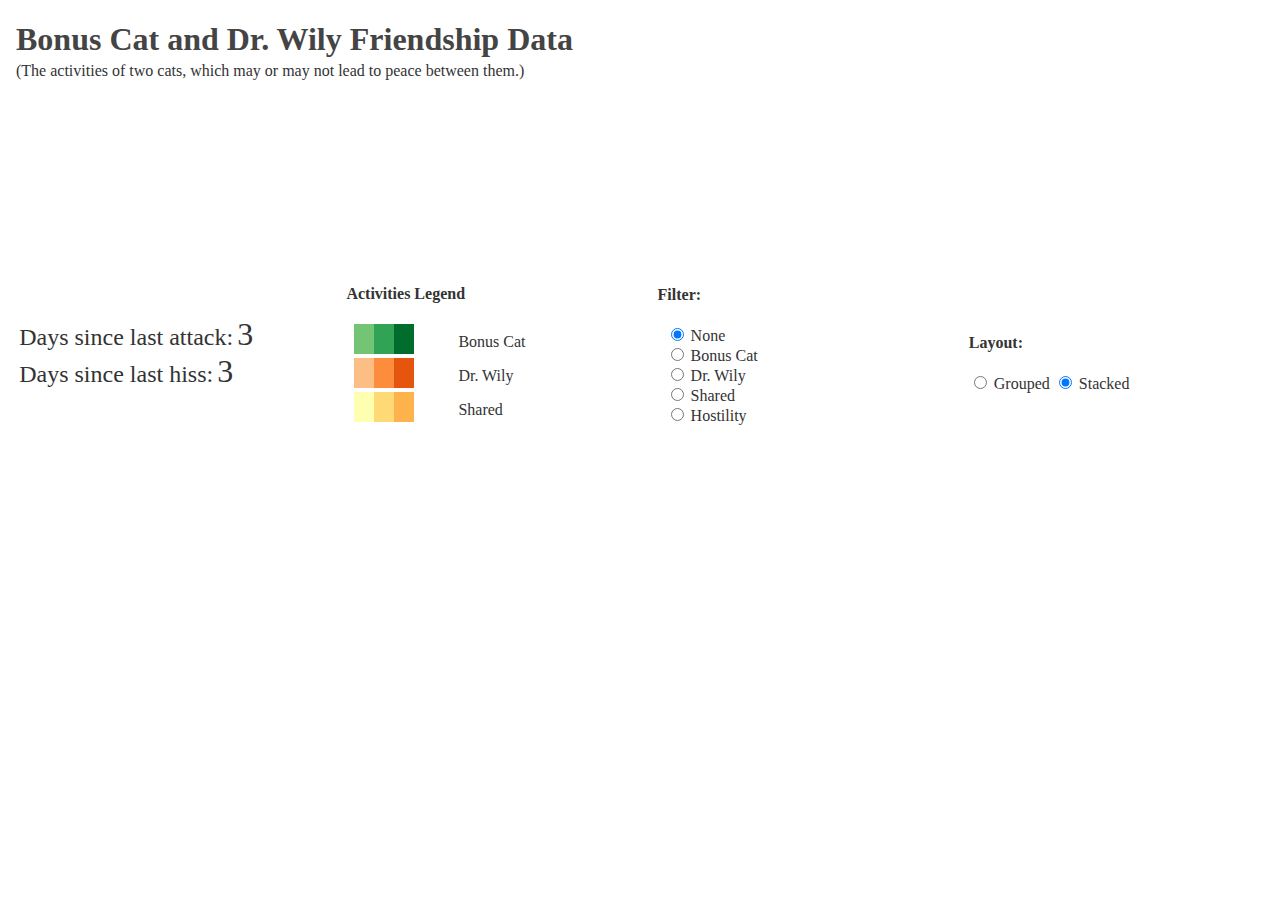
==== index.html @ 87a81ee3 "Merge branch 'gh-pages' of https://github.com/smidgeo/thetwoguysdata into gh-pages" ====
<!DOCTYPE html>
<html>
<head>
  <title>Bonus Cat and Dr. Wily Friendship Data</title>
  <meta charset="utf-8">
  <link rel="stylesheet" type="text/css" href="twoguys.css" />
</head>

<body>

<div class="mainheader qualitative">
  <h1>Bonus Cat and Dr. Wily Friendship Data</h1>
  <h2>(The activities of two cats, which may or may not lead to peace between them.)</h2>
</div>

<svg id="graph"></svg>

<section class="textinfo qualitative">

  <div id="dayssincelast" class="textinfobox">
    <span class="attacklabel">Days since last attack:</span> 
    <span id="dateoflastattack" class="attackvalue">3</span>
    <br >
    <span class="attacklabel">Days since last hiss:</span> 
    <span id="dateoflasthiss" class="attackvalue">3</span>
  </div>

  <div id="legend" class="textinfobox qualitative">
    <h4>Activities Legend</h4>

    <ul class="legend">
      <li id="bonuscat-legend">
        <svg width="100" height="30"><g></g></svg> <span>Bonus Cat</span>
      </li>
      <li id="drwily-legend">
        <svg width="100" height="30"><g></g></svg> <span>Dr. Wily</span>
      </li>
      <li id="shared-legend">
        <svg width="100" height="30"><g></g></svg> <span>Shared</span>
      </li>
    </ul>
  </div>

  <div id="viewcontrols" class="textinfobox qualitative">
    <form id="filterform">
      <h4>Filter:</h4>
      <ul class="filterform">
        <li>
          <label><input type="radio" name="category" value="None" checked> None</label>
        </li>
        <li>
          <label><input type="radio" name="category" value="Bonus Cat"> 
        Bonus Cat</label>
        </li>
        <li>          
          <label><input type="radio" name="category" value="Dr. Wily" > Dr. Wily</label>
        </li>
        <li>
          <label><input type="radio" name="category" value="Shared" > Shared</label>
        </li>
        <li>
          <label><input type="radio" name="category" value="Hostility" > Hostility</label>
        </li>          
    </form>

  </div>

  <div id="layoutcontrols" class="textinfobox qualitative">
    <h4>Layout:</h4>
    <form id="layoutform">
      <label><input type="radio" name="mode" value="grouped"> Grouped</label>
      <label><input type="radio" name="mode" value="stacked" checked> Stacked
      </label>
    </form>
  </div>


</section>

<script src="underscore.js"></script>
<!-- <script src="http://d3js.org/d3.v3.min.js"></script> -->
<script src="d3.v3.js"></script>
<script src="colorbrewer.js"></script>
<script src="jquery.js"></script>
<script src="zooming.js"></script>
<script src="graph.js"></script>

<script>
  (function(i,s,o,g,r,a,m){i['GoogleAnalyticsObject']=r;i[r]=i[r]||function(){
  (i[r].q=i[r].q||[]).push(arguments)},i[r].l=1*new Date();a=s.createElement(o),
  m=s.getElementsByTagName(o)[0];a.async=1;a.src=g;m.parentNode.insertBefore(a,m)
  })(window,document,'script','//www.google-analytics.com/analytics.js','ga');

  ga('create', 'UA-42297618-1', 'smidgeo.github.io');
  ga('send', 'pageview');

</script>

</body>
</html>
---- twoguys.css ----
body {
  font-family: "Helvetica Neue", Helvetica, Arial, sans-serif;
  margin: auto;
  position: relative;
  width: 100%;
  background-color: #fff;
  color: #333;
}
 
.axis path,
.axis line {
  fill: none;
  stroke: #000;
  shape-rendering: crispEdges;
}

section {
  display: -webkit-box;   /* OLD: Safari,  iOS, Android browser, older WebKit browsers.  
  display: -moz-box;      /* OLD: Firefox (buggy) */ 
  display: -ms-flexbox;   /* MID: IE 10 */
  display: -webkit-flex;  /* NEW, Chrome 21+ */
  display: flex;          /* NEW: Opera 12.1, Firefox 22+ */

  flex-direction: row;
  -webkit-flex-direction: row;

  flex-wrap: wrap;
  -webkit-flex-wrap: wrap;

  -webkit-box-align: center; -moz-box-align: center; 
  -ms-flex-align: center; 
  -webkit-align-items: center;
  align-items: center;

  -webkit-box-pack: center; -moz-box-pack: center; 
  -ms-flex-pack: center; 
  -webkit-justify-content: center;
  justify-content: center;

  margin: 0;
  height: 100%;
  width: 100% /* needed for Firefox */   
}

.textinfo {
  padding-top: 1em;
}

.textinfobox {
   -prefix-box-flex: 1; /* old spec webkit, moz */
   flex: 1;
   -webkit-flex: 1;
}

ul.legend {
  list-style-type: none;
  margin-left: -2em;
}

ul.legend li span {
  vertical-align: 40%;
}

ul.filterform {
  list-style-type: none;
  margin-left: -2em;
}

#dayssincelast {
}

#legend {
  margin-left: 1em
}

text {
  font-face: sans-serif;
}

.tick text {
  font-size: 10px;
  font-weight: bold;
  fill: #333;
}

.celllabel {
  /* Disallow cell label elements from 'stealing' clicks from elements that are 
  underneath them. */
  pointer-events: none
}

.attacklabel {
  font-size: 1.5em;
}

.attackvalue {
  font-size: 2em;
}

#dayssincelast {
  margin-left: 1.2em;
}

.mainheader {
  margin-left: 1em;
}

.mainheader h1 {
  margin-bottom: 0px;
  color: #444;
}

.mainheader h2 {
  font-weight: normal;
  font-size: 1em;
  margin-top: 0.25em;
}

.qualitative {
  font-family: Georgia,"Book Antiqua",serif;
}
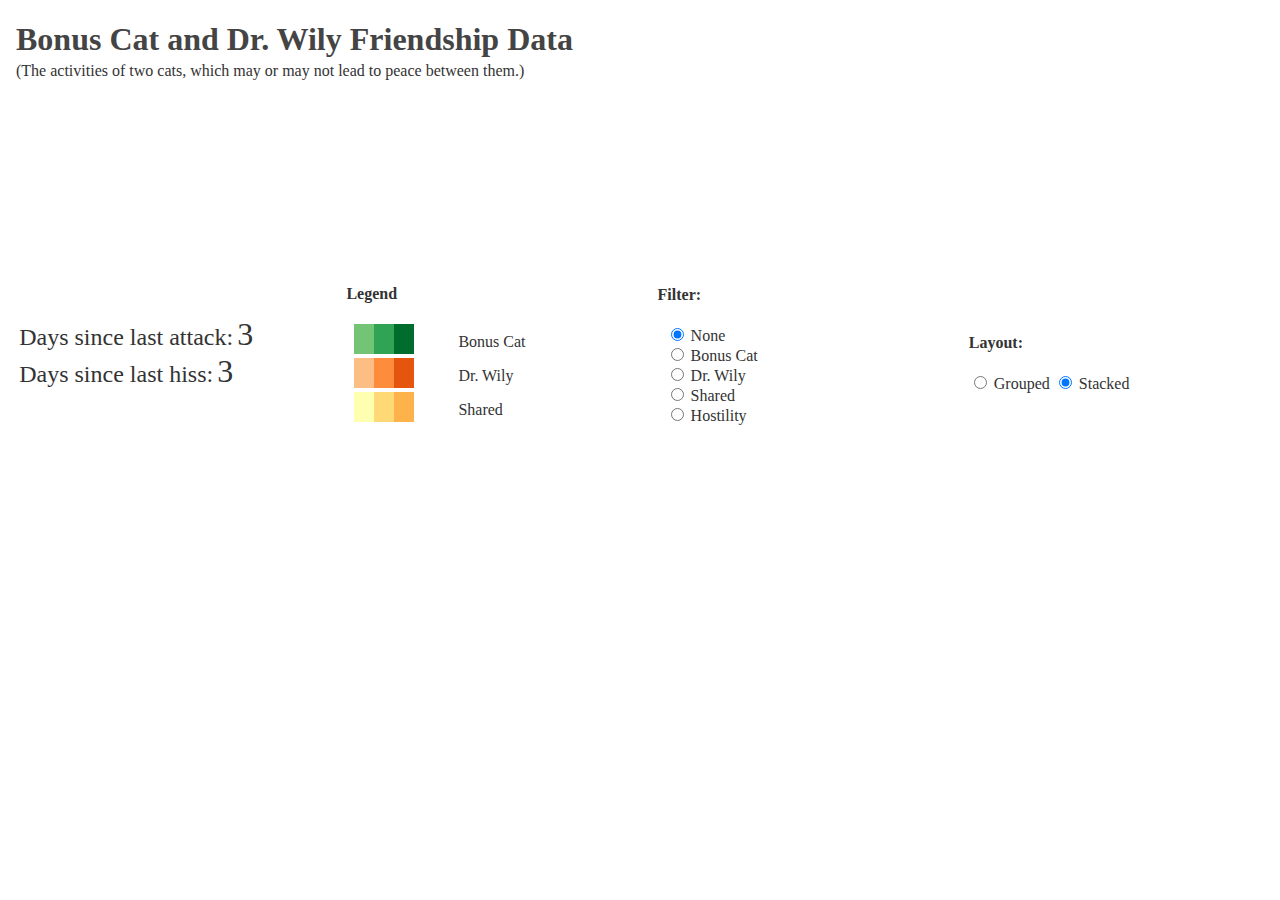
==== commit 7b74f093: "Calling the legend just "Legend" again." ====
--- a/index.html
+++ b/index.html
@@ -18,15 +18,15 @@
 <section class="textinfo qualitative">
 
   <div id="dayssincelast" class="textinfobox">
-    <span class="attacklabel">Days since last attack:</span> 
-    <span id="dateoflastattack" class="attackvalue">3</span>
+    <span class="attacklabel attackspotlighttrigger">Days since last attack:</span> 
+    <span id="dateoflastattack" class="attackvalue attackspotlighttrigger">3</span>
     <br >
-    <span class="attacklabel">Days since last hiss:</span> 
-    <span id="dateoflasthiss" class="attackvalue">3</span>
+    <span class="attacklabel hissspotlighttrigger">Days since last hiss:</span> 
+    <span id="dateoflasthiss" class="attackvalue hissspotlighttrigger">3</span>
   </div>
 
   <div id="legend" class="textinfobox qualitative">
-    <h4>Activities Legend</h4>
+    <h4>Legend</h4>
 
     <ul class="legend">
       <li id="bonuscat-legend">
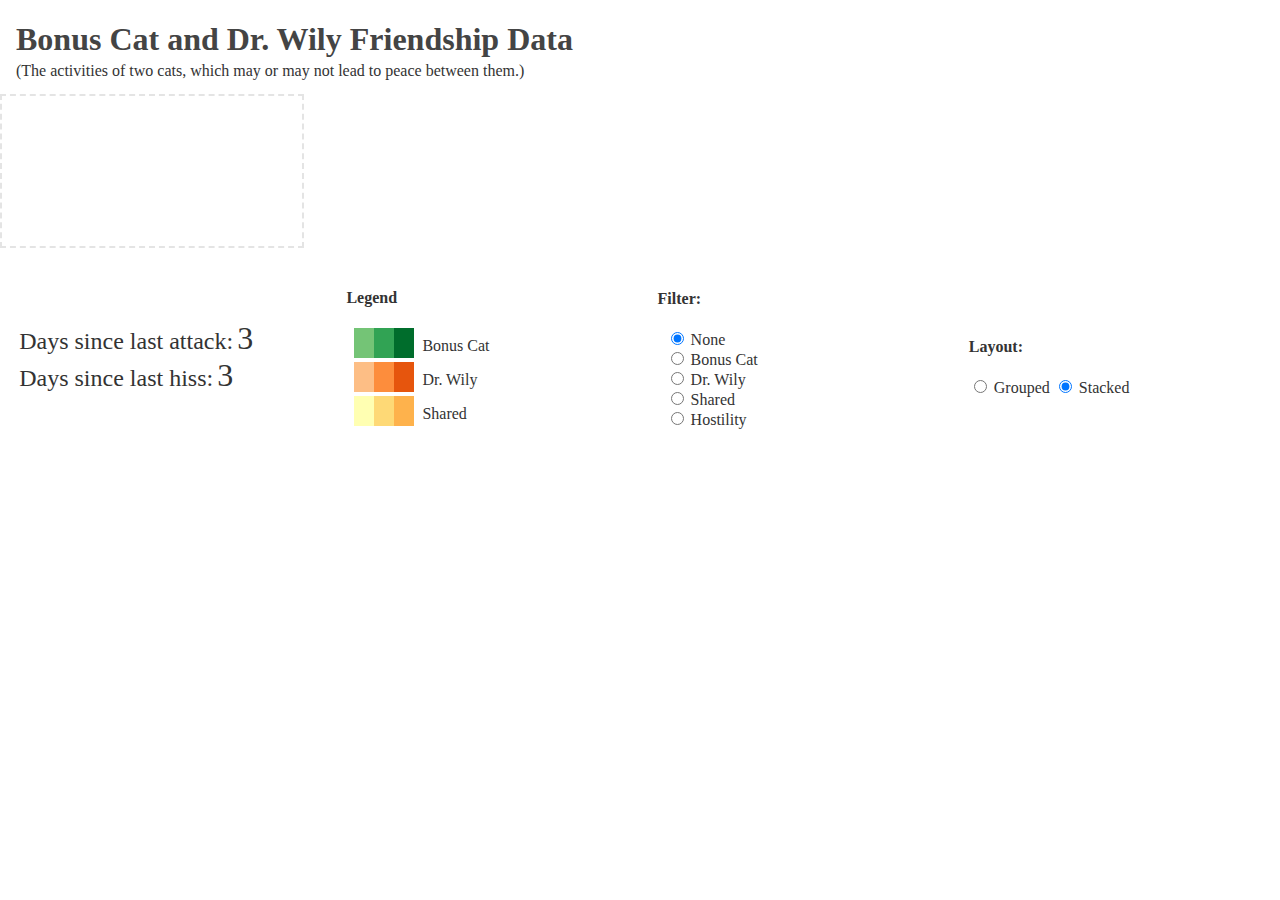
==== commit 58498b25: "Fixed spacing between legend rects and text." ====
--- a/index.html
+++ b/index.html
@@ -30,13 +30,13 @@
 
     <ul class="legend">
       <li id="bonuscat-legend">
-        <svg width="100" height="30"><g></g></svg> <span>Bonus Cat</span>
+        <svg width="64" height="30"><g></g></svg> <span>Bonus Cat</span>
       </li>
       <li id="drwily-legend">
-        <svg width="100" height="30"><g></g></svg> <span>Dr. Wily</span>
+        <svg width="64" height="30"><g></g></svg> <span>Dr. Wily</span>
       </li>
       <li id="shared-legend">
-        <svg width="100" height="30"><g></g></svg> <span>Shared</span>
+        <svg width="64" height="30"><g></g></svg> <span>Shared</span>
       </li>
     </ul>
   </div>
--- a/twoguys.css
+++ b/twoguys.css
@@ -66,6 +66,10 @@
   margin-left: -2em;
 }
 
+#graph {
+  border: 2px dashed rgba(0, 0, 0, 0.1);
+}
+
 #dayssincelast {
 }
 
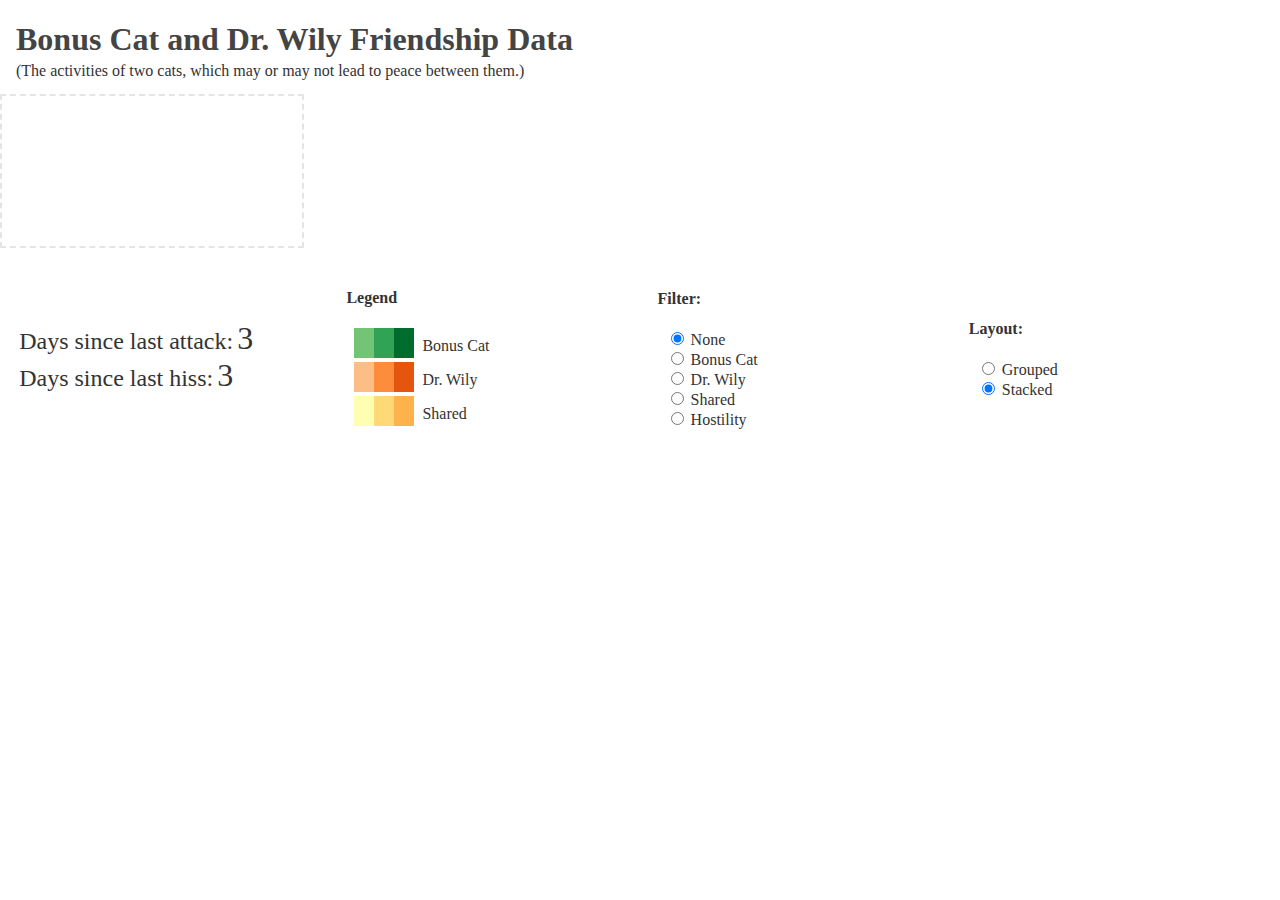
==== commit cac52040: "Vertically aligned layout radio buttons." ====
--- a/index.html
+++ b/index.html
@@ -68,9 +68,15 @@
   <div id="layoutcontrols" class="textinfobox qualitative">
     <h4>Layout:</h4>
     <form id="layoutform">
-      <label><input type="radio" name="mode" value="grouped"> Grouped</label>
-      <label><input type="radio" name="mode" value="stacked" checked> Stacked
-      </label>
+      <ul class="filterform">
+        <li>
+          <label><input type="radio" name="mode" value="grouped"> Grouped</label>
+        </li>
+        <li>
+          <label><input type="radio" name="mode" value="stacked" checked> Stacked
+          </label>
+        </li>
+      </ul>
     </form>
   </div>
 
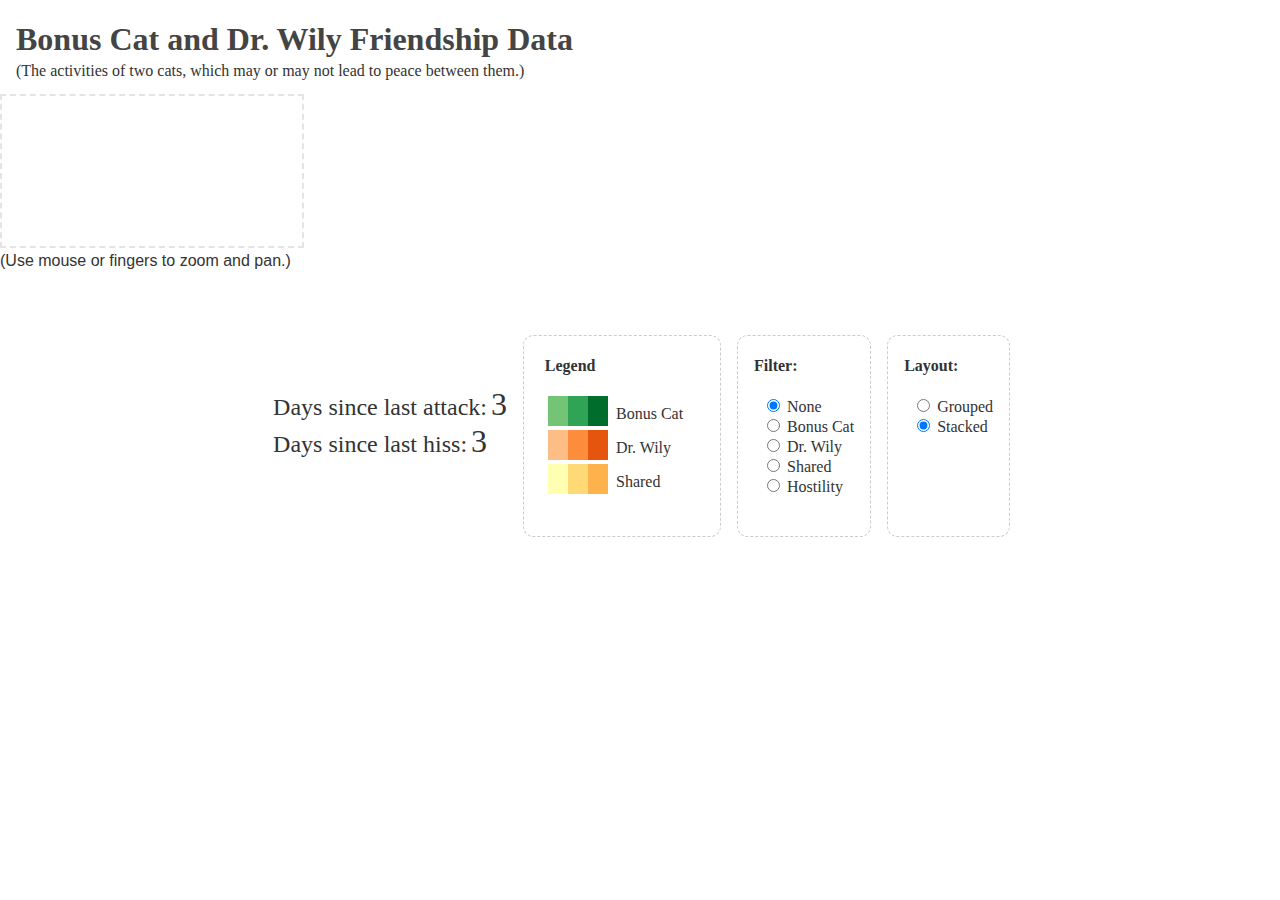
==== commit 5c1a5771: "Pan to last bar on initial load. Set graph size by persectage." ====
--- a/index.html
+++ b/index.html
@@ -2,6 +2,7 @@
 <html>
 <head>
   <title>Bonus Cat and Dr. Wily Friendship Data</title>
+  <meta name="viewport" content="width=device-width, initial-scale=1, maximum-scale=1, user-scalable=0"/> <!--320-->
   <meta charset="utf-8">
   <link rel="stylesheet" type="text/css" href="twoguys.css" />
 </head>
@@ -14,6 +15,9 @@
 </div>
 
 <svg id="graph"></svg>
+
+<br />
+(Use mouse or fingers to zoom and pan.)
 
 <section class="textinfo qualitative">
 
--- a/twoguys.css
+++ b/twoguys.css
@@ -47,9 +47,41 @@
 }
 
 .textinfobox {
-   -prefix-box-flex: 1; /* old spec webkit, moz */
-   flex: 1;
-   -webkit-flex: 1;
+  min-width: auto;
+  border: 1px dashed #ccc;
+  border-radius: 8pt;
+  min-height: 200px;
+}
+
+#dayssincelast {
+  border: none;
+  padding-top: 100px;
+}
+
+#legend {
+  width: 180px;
+  border: 1px dashed #ccc;
+  border-radius: 8pt;
+  padding-left: 1em;
+  margin-right: 1em;
+  margin-left: 1em;
+}
+
+#viewcontrols {
+  padding-left: 1em;
+  padding-right: 1em;
+  margin-right: 1em;  
+}
+
+#layoutcontrols {
+  padding-left: 1em;
+  padding-right: 1em;
+  margin-right: 1em;  
+}
+
+
+#legend h4 {
+  margin-left: 0.3em
 }
 
 ul.legend {
@@ -68,13 +100,6 @@
 
 #graph {
   border: 2px dashed rgba(0, 0, 0, 0.1);
-}
-
-#dayssincelast {
-}
-
-#legend {
-  margin-left: 1em
 }
 
 text {
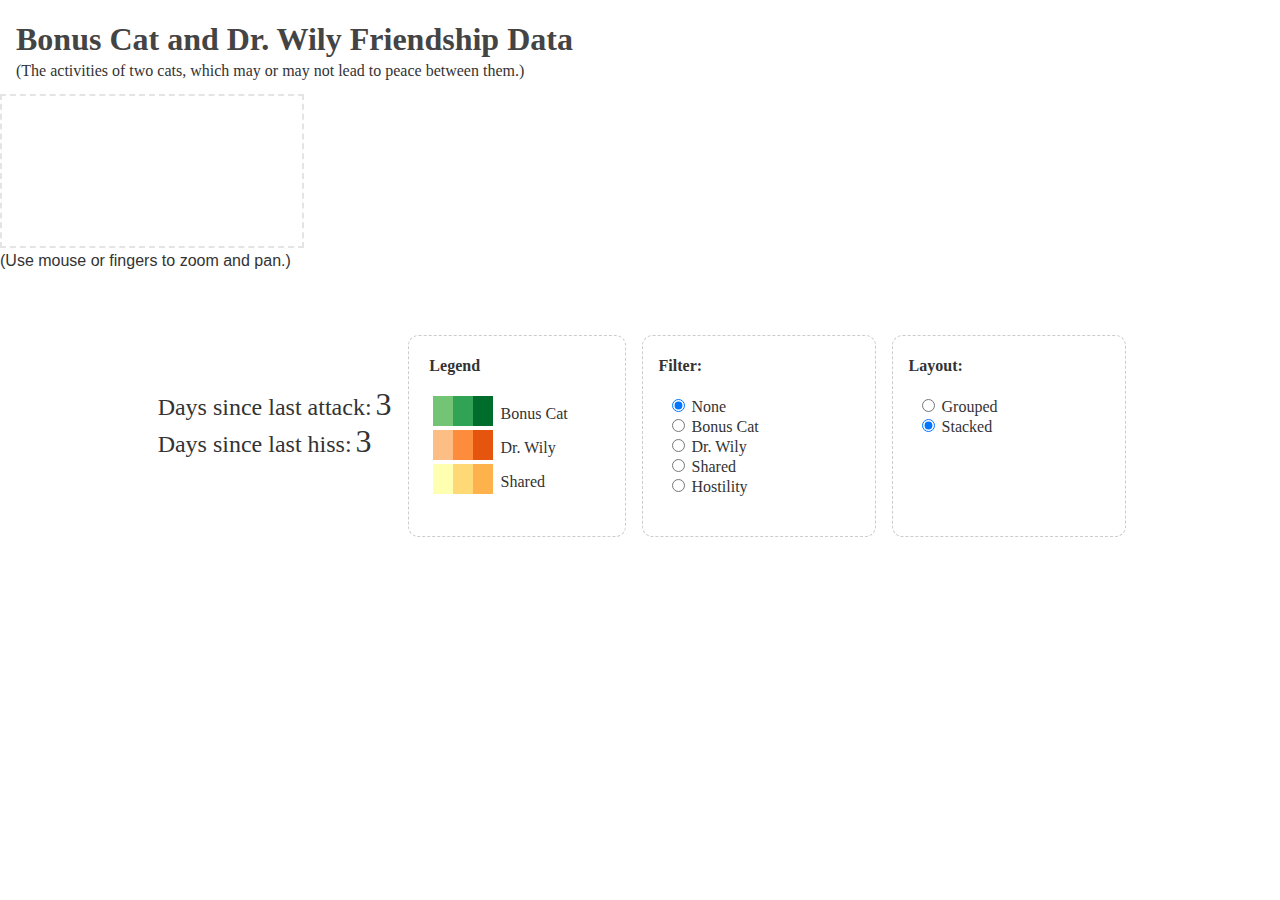
==== commit b44e4ba4: "- Fixing height of graph on iPhone instead of using percentage, which always ends up being a percent" ====
--- a/index.html
+++ b/index.html
@@ -2,7 +2,7 @@
 <html>
 <head>
   <title>Bonus Cat and Dr. Wily Friendship Data</title>
-  <meta name="viewport" content="width=device-width, initial-scale=1, maximum-scale=1, user-scalable=0"/> <!--320-->
+  <meta name="viewport" content="width=device-width, initial-scale=1, maximum-scale=1">
   <meta charset="utf-8">
   <link rel="stylesheet" type="text/css" href="twoguys.css" />
 </head>
@@ -45,7 +45,7 @@
     </ul>
   </div>
 
-  <div id="viewcontrols" class="textinfobox qualitative">
+  <div id="viewcontrols" class="textinfobox qualitative desktoponly">
     <form id="filterform">
       <h4>Filter:</h4>
       <ul class="filterform">
@@ -69,7 +69,7 @@
 
   </div>
 
-  <div id="layoutcontrols" class="textinfobox qualitative">
+  <div id="layoutcontrols" class="textinfobox qualitative desktoponly">
     <h4>Layout:</h4>
     <form id="layoutform">
       <ul class="filterform">
--- a/twoguys.css
+++ b/twoguys.css
@@ -47,7 +47,7 @@
 }
 
 .textinfobox {
-  min-width: auto;
+  min-width: 200px;
   border: 1px dashed #ccc;
   border-radius: 8pt;
   min-height: 200px;
@@ -148,3 +148,16 @@
 .qualitative {
   font-family: Georgia,"Book Antiqua",serif;
 }
+
+
+@media only screen and (max-width: 767px) {
+  .mainheader {   
+    font-size: 0.5em;
+    margin-top: 0.05em;
+  }
+
+  .desktoponly {
+    display: none;
+  }
+}
+ 
